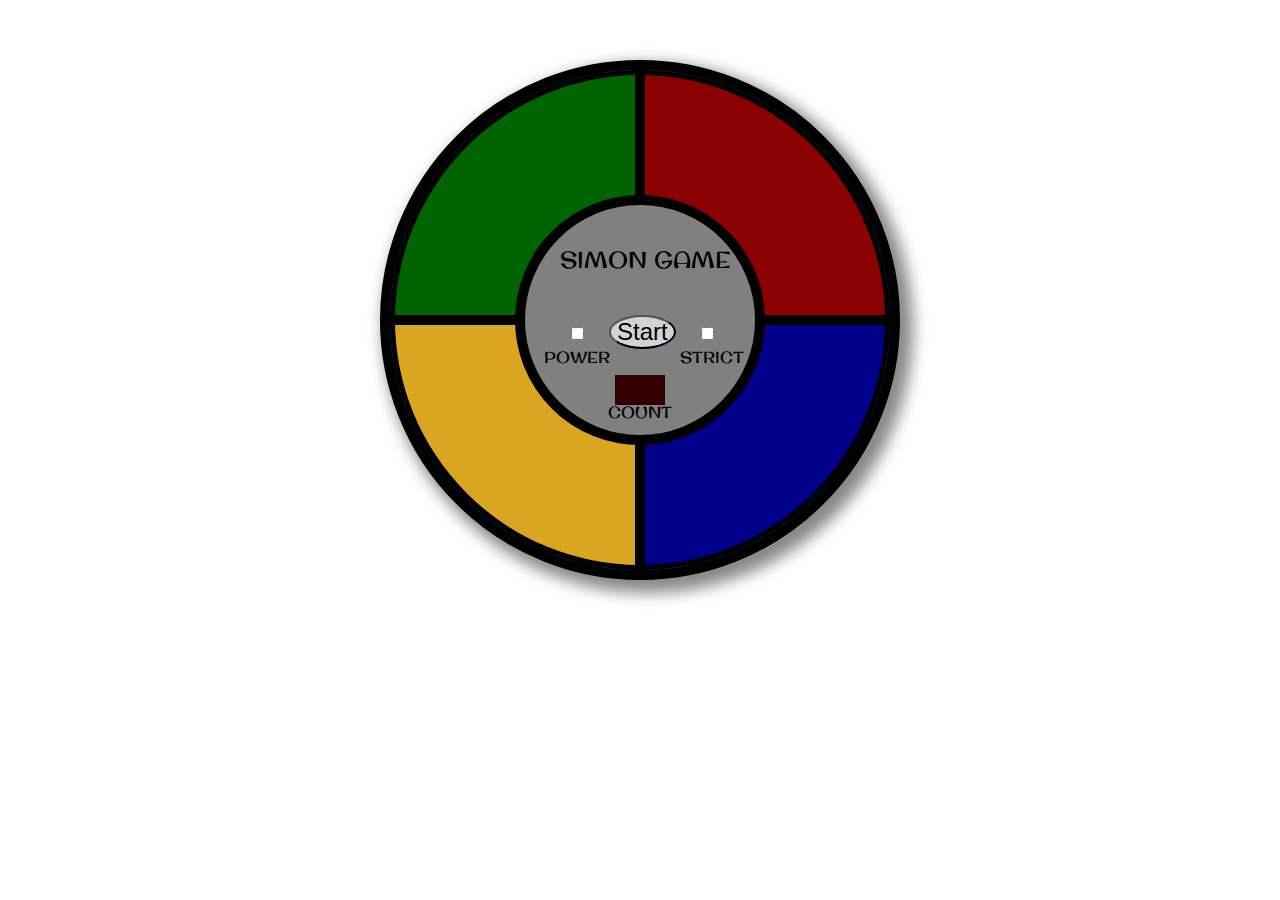
==== index.html @ a6db400c "Updated html & css tags" ====
<!DOCTYPE html>
<html>

<head>
  <meta charset="UTF-8">
  <title>Simon Game</title>
  <meta name="viewport" content="width=device-width, initial-scale=1">

  <link href='https://fonts.googleapis.com/css?family=Original+Surfer&effect=emboss' rel='stylesheet' type='text/css'>
  <link rel="stylesheet" href="css/style.css">

  <audio id="clip1">
  	<source src="https://s3.amazonaws.com/freecodecamp/simonSound1.mp3"></source>
  </audio>
  <audio id="clip2">
  	<source src="https://s3.amazonaws.com/freecodecamp/simonSound2.mp3"></source>
  </audio>
  <audio id="clip3">
  	<source src="https://s3.amazonaws.com/freecodecamp/simonSound3.mp3"></source>
  </audio>
  <audio id="clip4">
  	<source src="https://s3.amazonaws.com/freecodecamp/simonSound4.mp3"></source>
  </audio>
</head>

<body>

  <div id="outer-circle">
    <div id="greenquad"></div>
    <div id="redquad"></div>
    <div id="yellowquad"></div>
    <div id="bluequad"></div>
    <div id="inner-circle">
      <div id="title" class="font-effect-emboss">SIMON GAME</div>
      <div id="switches">
        <input type="checkbox" class="toggle" id="on">
        <button class="button" id="start">Start</button>
        <input type="checkbox" class="toggle" id="strict">
      </div>
      <div class="text1">
        <span>POWER</span><span>STRICT</span>
      </div>
      <div id="turn"></div>
      <div class="text2">
        COUNT
      </div>
    </div>
  </div>

  <script  src="js/index.js"></script>

</body>
</html>
---- css/style.css ----
body {
  background-image: url(http://subtlepatterns2015.subtlepatterns.netdna-cdn.com/patterns/nasty_fabric.png)
}

.toggle {
  margin-left: 20px;
  margin-right: 20px;
}

.button {
  border-radius: 50% !important;
  font-size: 1.5em;
  background-color: lightgray;
}

#switches {
  position: absolute;
  font-family: 'Original Surfer', cursive;
  margin-left: 26px;
  margin-top: 110px;
}

.text2 {
  position: absolute;
  font-family: 'Original Surfer', cursive;
  margin-left: 83px;
  margin-top: 197px;
}

.text1 {
  position: absolute;
  font-family: 'Original Surfer', cursive;
  margin-left: 19px;
  margin-top: 142px;
}

.text1 span:last-child {
  padding-left: 70px;
}

#title {
  font-family: 'Original Surfer', cursive;
  position: absolute;
  font-size: 23px;
  margin-left: 35px;
  margin-top: 40px;
}

#turn {
  position: absolute;
  background: #330000;
  color: red;
  font-family: courier;
  font-size: 20px;
  height: 30px;
  width: 50px;
  margin-left: 90px;
  margin-top: 170px;
  text-align: center;
  vertical-align: middle;
  line-height: 30px;
}

#outer-circle {
  background: #385a94;
  border-radius: 50%;
  height: 500px;
  width: 500px;
  position: relative;
  border-style: solid;
  border-width: 10px;
  margin: auto;
  margin-top: 60px;
  box-shadow: 8px 8px 15px 5px #888888;
}

#greenquad {
  position: absolute;
  height: 250px;
  width: 250px;
  border-radius: 250px 0 0 0;
  -moz-border-radius: 250px 0 0 0;
  -webkit-border-radius: 250px 0 0 0;
  background: darkgreen;
  top: 50%;
  left: 50%;
  margin: -250px 0px 0px -250px;
  border-style: solid;
  border-width: 5px;
  box-sizing: border-box;
  -moz-box-sizing: border-box;
  -webkit-box-sizing: border-box;
}

#redquad {
  position: absolute;
  height: 250px;
  width: 250px;
  border-radius: 0 250px 0 0;
  -moz-border-radius: 0 250px 0 0;
  -webkit-border-radius: 0 250px 0 0;
  background: darkred;
  top: 50%;
  left: 50%;
  margin: -250px 0px 0px 0px;
  border-style: solid;
  border-width: 5px;
  box-sizing: border-box;
  -moz-box-sizing: border-box;
  -webkit-box-sizing: border-box;
}

#yellowquad {
  position: absolute;
  height: 250px;
  width: 250px;
  border-radius: 0 0 0 250px;
  -moz-border-radius: 0 0 0 250px;
  -webkit-border-radius: 0 0 0 250px;
  background: goldenrod;
  top: 50%;
  left: 50%;
  margin: 0px -250px 0px -250px;
  border-style: solid;
  border-width: 5px;
  box-sizing: border-box;
  -moz-box-sizing: border-box;
  -webkit-box-sizing: border-box;
}

#bluequad {
  position: absolute;
  height: 250px;
  width: 250px;
  border-radius: 0 0 250px 0;
  -moz-border-radius: 0 0 250px 0;
  -webkit-border-radius: 0 0 250px 0;
  background: darkblue;
  top: 50%;
  left: 50%;
  margin: 0px 0px -250px 0px;
  border-style: solid;
  border-width: 5px;
  box-sizing: border-box;
  -moz-box-sizing: border-box;
  -webkit-box-sizing: border-box;
}

#inner-circle {
  position: absolute;
  background: grey;
  border-radius: 50%;
  height: 250px;
  width: 250px;
  border-style: solid;
  border-width: 10px;
  top: 50%;
  left: 50%;
  margin: -125px 0px 0px -125px;
  box-sizing: border-box;
  -moz-box-sizing: border-box;
  -webkit-box-sizing: border-box;
}
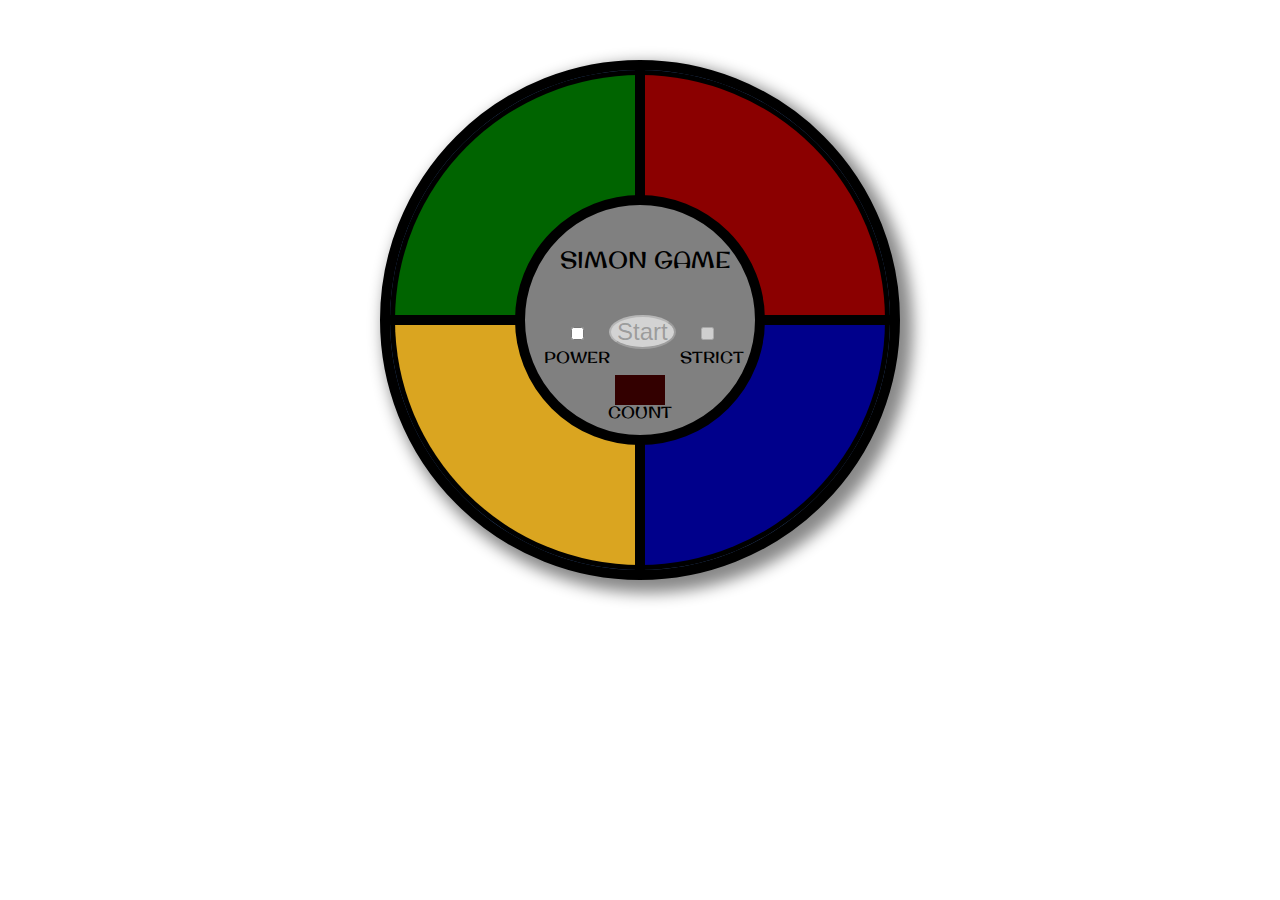
==== commit a568fc7f: "Updated start and strict checkbox" ====
--- a/index.html
+++ b/index.html
@@ -9,16 +9,16 @@
   <link href='https://fonts.googleapis.com/css?family=Original+Surfer&effect=emboss' rel='stylesheet' type='text/css'>
   <link rel="stylesheet" href="css/style.css">
 
-  <audio id="clip1">
+  <audio id="audio1">
   	<source src="https://s3.amazonaws.com/freecodecamp/simonSound1.mp3"></source>
   </audio>
-  <audio id="clip2">
+  <audio id="audio2">
   	<source src="https://s3.amazonaws.com/freecodecamp/simonSound2.mp3"></source>
   </audio>
-  <audio id="clip3">
+  <audio id="audio3">
   	<source src="https://s3.amazonaws.com/freecodecamp/simonSound3.mp3"></source>
   </audio>
-  <audio id="clip4">
+  <audio id="audio4">
   	<source src="https://s3.amazonaws.com/freecodecamp/simonSound4.mp3"></source>
   </audio>
 </head>
@@ -33,21 +33,21 @@
     <div id="inner-circle">
       <div id="title" class="font-effect-emboss">SIMON GAME</div>
       <div id="switches">
-        <input type="checkbox" class="toggle" id="on">
-        <button class="button" id="start">Start</button>
-        <input type="checkbox" class="toggle" id="strict">
+        <input type="checkbox" class="toggle" id="power">
+        <button class="button" id="start" disabled>Start</button>
+        <input type="checkbox" class="toggle" id="strict" disabled>
       </div>
       <div class="text1">
         <span>POWER</span><span>STRICT</span>
       </div>
-      <div id="turn"></div>
+      <div id="playerturn"></div>
       <div class="text2">
         COUNT
       </div>
     </div>
   </div>
 
-  <script  src="js/index.js"></script>
+  <script  src="js/script.js"></script>
 
 </body>
 </html>
--- a/css/style.css
+++ b/css/style.css
@@ -11,6 +11,7 @@
   border-radius: 50% !important;
   font-size: 1.5em;
   background-color: lightgray;
+  cursor: pointer;
 }
 
 #switches {
@@ -46,7 +47,7 @@
   margin-top: 40px;
 }
 
-#turn {
+#playerturn {
   position: absolute;
   background: #330000;
   color: red;
@@ -90,6 +91,7 @@
   box-sizing: border-box;
   -moz-box-sizing: border-box;
   -webkit-box-sizing: border-box;
+
 }
 
 #redquad {
